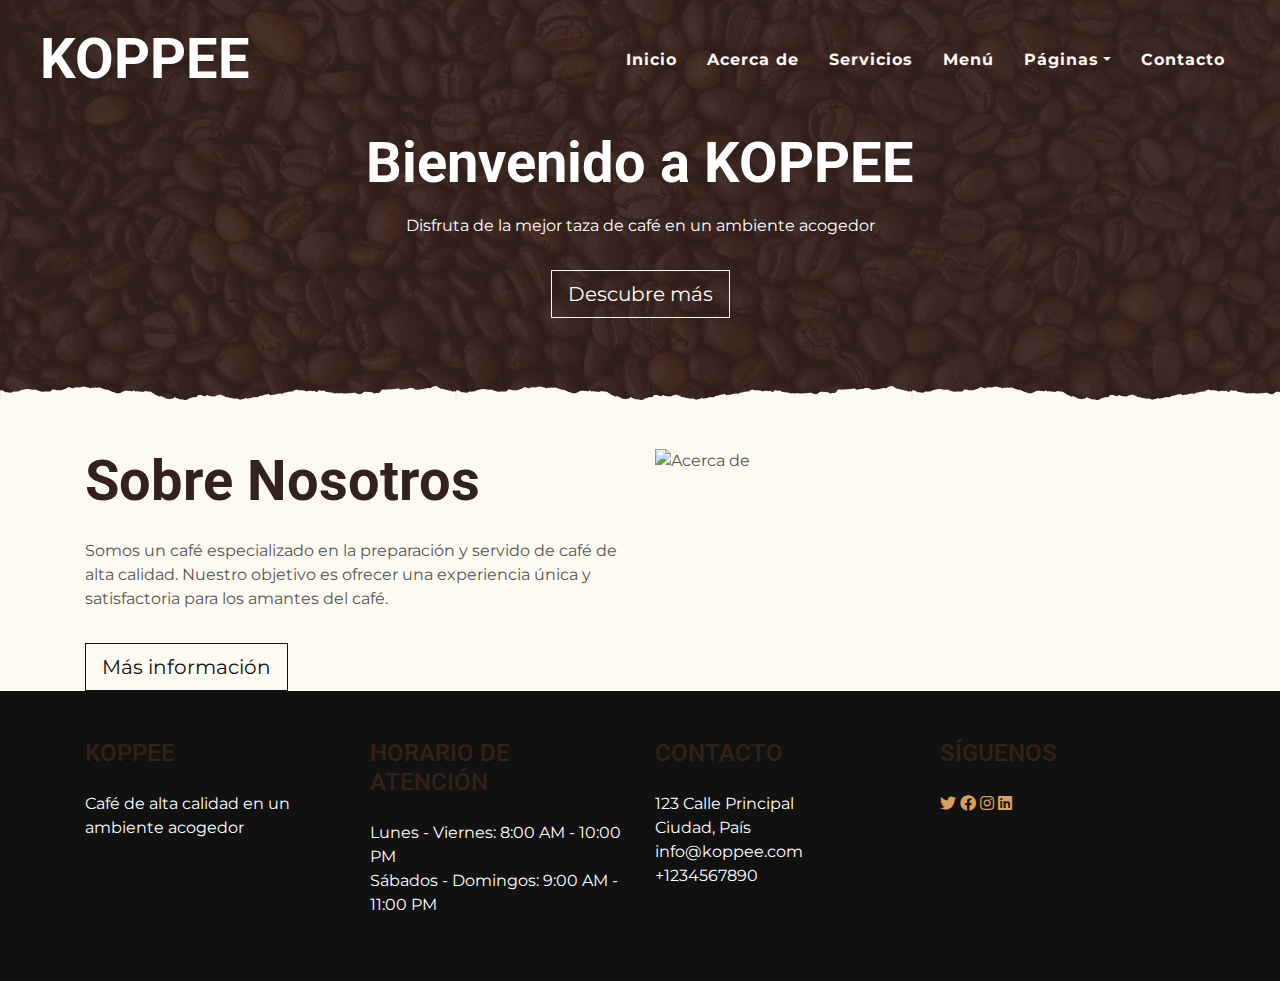
==== index.html @ 8ac3cadd "Add files via upload" ====
<!DOCTYPE html>
<html lang="es">

<head>
    <meta charset="utf-8">
    <title>KOPPEE </title>


    <!-- Favicon -->
    <link href="img/favicon.ico" rel="icon">

    <!-- Fuente de Google -->
    <link rel="preconnect" href="https://fonts.gstatic.com">
    <link href="https://fonts.googleapis.com/css2?family=Montserrat:wght@200;400&family=Roboto:wght@400;500;700&display=swap" rel="stylesheet"> 

    <!-- Font Awesome -->
    <link href="https://cdnjs.cloudflare.com/ajax/libs/font-awesome/5.10.0/css/all.min.css" rel="stylesheet">

    <!-- Hoja de Estilos de Bibliotecas -->
    <link href="lib/owlcarousel/assets/owl.carousel.min.css" rel="stylesheet">
    <link href="lib/tempusdominus/css/tempusdominus-bootstrap-4.min.css" rel="stylesheet" />

    <!-- Hoja de Estilos Personalizada de Bootstrap -->
    <link href="css/style.min.css" rel="stylesheet">
</head>

<body>
    <!-- Barra de Navegación -->
    <div class="container-fluid p-0 nav-bar">
        <nav class="navbar navbar-expand-lg bg-none navbar-dark py-3">
            <a href="index.html" class="navbar-brand px-lg-4 m-0">
                <h1 class="m-0 display-4 text-uppercase text-white">KOPPEE</h1>
            </a>
            <button type="button" class="navbar-toggler" data-toggle="collapse" data-target="#navbarCollapse">
                <span class="navbar-toggler-icon"></span>
            </button>
            <div class="collapse navbar-collapse justify-content-between" id="navbarCollapse">
                <div class="navbar-nav ml-auto p-4">
                    <a href="index.html" class="nav-item nav-link">Inicio</a>
                    <a href="about.html" class="nav-item nav-link">Acerca de</a>
                    <a href="service.html" class="nav-item nav-link">Servicios</a>
                    <a href="menu.html" class="nav-item nav-link">Menú</a>
                    <div class="nav-item dropdown">
                        <a href="#" class="nav-link dropdown-toggle" data-toggle="dropdown">Páginas</a>
                        <div class="dropdown-menu text-capitalize">
                            <a href="reservation.html" class="dropdown-item">Reservaciones</a>
                            <a href="testimonial.html" class="dropdown-item">Testimonios</a>
                        </div>
                    </div>
                    <a href="contact.html" class="nav-item nav-link">Contacto</a>
                </div>
            </div>
        </nav>
    </div>
    <!-- Fin de la Barra de Navegación -->


    <!-- Encabezado de la Página -->
    <div class="container-fluid page-header mb-5 position-relative overlay-bottom">
        <div class="d-flex flex-column align-items-center justify-content-center pt-0 pt-lg-5" style="min-height: 400px">
            <h1 class="display-4 mb-3 text-white">Bienvenido a KOPPEE</h1>
            <p class="text-white">Disfruta de la mejor taza de café en un ambiente acogedor</p>
            <a href="#about" class="btn btn-outline-light btn-lg mt-3">Descubre más</a>
        </div>
    </div>
    <!-- Fin del Encabezado de la Página -->


    <!-- Sección "Acerca de" -->
    <section id="about" class="about">
        <div class="container">
            <div class="row">
                <div class="col-lg-6 order-1 order-lg-2">
                    <img src="img/about.jpg" class="img-fluid" alt="Acerca de">
                </div>
                <div class="col-lg-6 pt-4 pt-lg-0 order-2 order-lg-1">
                    <h2 class="display-4 mb-4">Sobre Nosotros</h2>
                    <p>Somos un café especializado en la preparación y servido de café de alta calidad. Nuestro objetivo es ofrecer una experiencia única y satisfactoria para los amantes del café.</p>
                    <a href="#" class="btn btn-outline-dark btn-lg mt-3">Más información</a>
                </div>
            </div>
        </div>
    </section>
    <!-- Fin de la Sección "Acerca de" -->


    <!-- Pie de Página -->
    <footer class="container-fluid bg-dark text-white py-5">
        <div class="container">
            <div class="row">
                <div class="col-lg-3 col-md-6">
                    <h4 class="text-uppercase mb-4">KOPPEE</h4>
                    <p>Café de alta calidad en un ambiente acogedor</p>
                </div>
                <div class="col-lg-3 col-md-6">
                    <h4 class="text-uppercase mb-4">Horario de Atención</h4>
                    <p>Lunes - Viernes: 8:00 AM - 10:00 PM<br>Sábados - Domingos: 9:00 AM - 11:00 PM</p>
                </div>
                <div class="col-lg-3 col-md-6">
                    <h4 class="text-uppercase mb-4">Contacto</h4>
                    <p>
                        123 Calle Principal<br>
                        Ciudad, País<br>
                        info@koppee.com<br>
                        +1234567890
                    </p>
                </div>
                <div class="col-lg-3 col-md-6">
                    <h4 class="text-uppercase mb-4">Síguenos</h4>
                    <div class="social-links">
                        <a href="#" class="twitter"><i class="fab fa-twitter"></i></a>
                        <a href="#" class="facebook"><i class="fab fa-facebook"></i></a>
                        <a href="#" class="instagram"><i class="fab fa-instagram"></i></a>
                        <a href="#" class="linkedin"><i class="fab fa-linkedin"></i></a>
                    </div>
                </div>
            </div>
        </div>
    </footer>
    <!-- Fin del Pie de Página -->


    <!-- JavaScripts -->
    <script src="lib/jquery/jquery.min.js"></script>
    <script src="lib/bootstrap/js/bootstrap.bundle.min.js"></script>
    <script src="lib/owlcarousel/owl.carousel.min.js"></script>
    <script src="lib/datepicker/bootstrap-datepicker.min.js"></script>
    <script src="lib/tempusdominus/js/moment.min.js"></script>
    <script src="lib/tempusdominus/js/tempusdominus-bootstrap-4.min.js"></script>

    <!-- Script Personalizado -->
    <script src="js/main.js"></script>

</body>

</html>
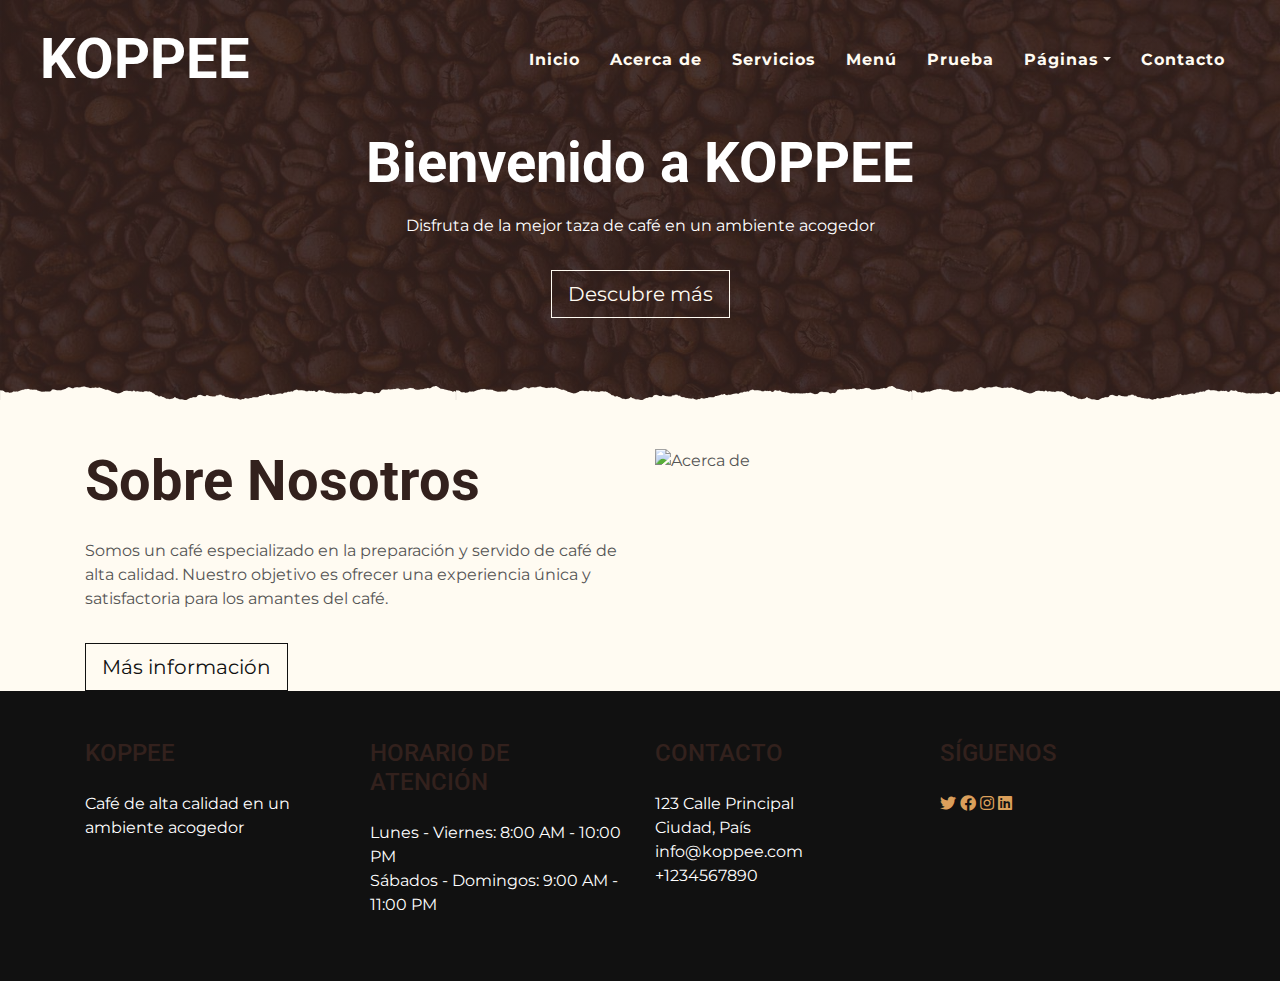
==== commit 10d2536c: "Update index.html" ====
--- a/index.html
+++ b/index.html
@@ -40,6 +40,7 @@
                     <a href="about.html" class="nav-item nav-link">Acerca de</a>
                     <a href="service.html" class="nav-item nav-link">Servicios</a>
                     <a href="menu.html" class="nav-item nav-link">Menú</a>
+                    <a href="prueba.html" class="nav-item nav-link">Prueba</a>
                     <div class="nav-item dropdown">
                         <a href="#" class="nav-link dropdown-toggle" data-toggle="dropdown">Páginas</a>
                         <div class="dropdown-menu text-capitalize">
